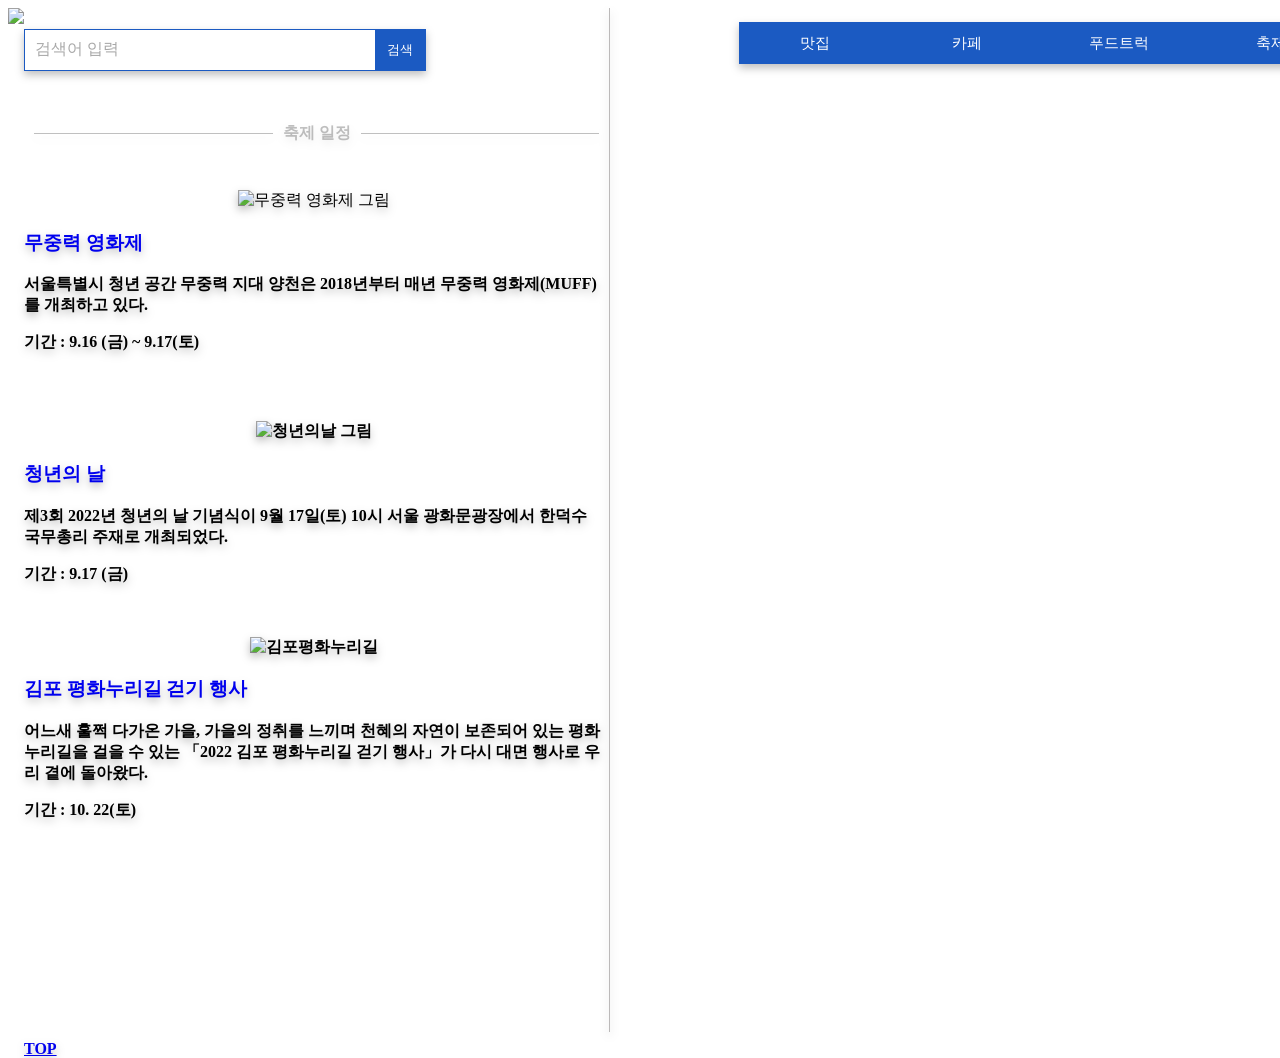
==== index.html @ 1df38069 "Add files via upload" ====
<!DOCTYPE html>
<html lang="en">
<head>
  <meta charset="UTF-8">
  <meta http-equiv="X-UA-Compatible" content="IE=edge">
  <meta name="viewport" content="width=device-width, initial-scale=1.0">
  <title>Document</title>
  <link rel="stylesheet" href="style.css">
</head>
<body>
  <img src="logo.jpg" width="90">
  <div style="display:inline-block">
    <h1>
      <input type="text" placeholder="검색어 입력">
      <button>검색</button>
    </h1>
    <h2 class="line">축제 일정</h2>
    <dt class="no-scroll" style="overflow:scroll; width:580px; height:850px;">
      <center><img src="무중력영화제.png" width="400" alt="무중력 영화제 그림"></center>
      <p></p>
      <a href='https://www.mcst.go.kr/kor/s_culture/festival/festivalView.jsp?pSeq=10847&pRo=6' style="text-decoration:none"target='_blank'>
      <h3>무중력 영화제</h3>
      </a>
      <p><strong>서울특별시 청년 공간 무중력 지대 양천은 2018년부터 매년 무중력 영화제(MUFF)를 개최하고 있다.<strong></p>
      <p>기간 : 9.16 (금) ~ 9.17(토)</p><br><br> 
      <p></p>
      <center><img src="청년의날.png" width="400" alt="청년의날 그림"></center>
      <p></p>
      <a href='http://www.2030fair.com/' style="text-decoration:none"target='_blank'>
      <h3>청년의 날</h3>
      </a>
      <p><strong>제3회 2022년 청년의 날 기념식이 9월 17일(토) 10시 서울 광화문광장에서 한덕수 국무총리 주재로 개최되었다.</strong></p>
      <p>기간 : 9.17 (금)</p><br><br>
      <center><img src="김포평화누리길.jpg" width="400" alt="김포평화누리길"></center>
      <p></p>
      <a href='https://www.mcst.go.kr/kor/s_culture/festival/festivalView.jsp?pSeq=11156&pRo=1&pCurrentPage=1&pOrder=01up&pPeriod=&fromDt=&toDt=&pSido=&pSearchType=01&pSearchWord=' style="text-decoration:none"target='_blank'>
      <h3>김포 평화누리길 걷기 행사</h3>
      </a>
      <p><strong>어느새 훌쩍 다가온 가을, 가을의 정취를 느끼며 천혜의 자연이 보존되어 있는 평화누리길을 걸을 수 있는 「2022 김포 평화누리길 걷기 행사」가 다시 대면 행사로 우리 곁에 돌아왔다.<strong></p>
      <p>기간 : 10. 22(토)</p><br>
    </dt>
    <a href="#" onclick="javascript:window.scrollTo(0,0)">TOP</a>
  </div>
  <fieldset>
    <nav id="topMenu">
      <ul>
        <li><a class="menuLink" href="#맛집">맛집</a></li>
        <li><a class="menuLink" href="#카페">카페</a></li>
        <li><a class="menuLink" href="#푸드트럭">푸드트럭</a></li>
        <li><a class="menuLink" href="#축제">축제</a></li>
        <li><a class="menuLink" href="#그외">...</a></li>
      </ul>
    </nav>
    <dl id="map" style="width:500px;height:400px;"></dl>
    <script type="text/javascript" src="//dapi.kakao.com/v2/maps/sdk.js?appkey=9932d61390c585cb1e9e272778181329"></script>
    <script>
      var container = document.getElementById('map');
      var options = {
        center: new kakao.maps.LatLng(33.450701, 126.570667),
        level: 3
      };
  
      var map = new kakao.maps.Map(container, options);
    </script>
  </fieldset>
</body>
</html>
---- style.css ----
div{
  box-sizing: border-box;
  position:absolute;
  width : 586px;
  height : 1024px;
  left:calc(50%-586px/2-427px);
  top:calc(50%-1024px/2);
  border-right: 1px solid #BBB9B9;
  filter: drop-shadow(0px 4px 4px rgba(0, 0, 0, 0.25));
}
input:-ms-input-placeolder{color:#a8a8a8;}
input::-webkit-input-placeholder{color:#a8a8a8;}
input::-moz-placeholder{color:#a8a8a8;}
h1{
  height:40px;
  width:400px;
  border:1px solid #1b5ac2;
  background:#ffffff;
}
input{
  font-size:16px;
  width:325px;
  padding:10px;
  border:0px;
  outline:none;
  float:left;
}
button{
  width:50px;
  height:100%;
  border:0px;
  background:#1b5ac2;
  outline:none;
  float:right;
  color:#ffffff;
}
.line{
  display: flex;
  flex-basis: 100%;
  align-items: center;
  color:rgba(0, 0, 0, 0.25);
  font-size:16px;
  margin:16px 0px;
}
.line::before,
.line::after{
  content:"";
  flex-grow:1;
  margin:40px 10px;
  background:rgba(0, 0, 0, 0.25);
  height:1px;
  font-size:0px;
  line-height:0px;
}
fieldset{
  box-sizing: border-box;
  position:absolute;
  width:711px;
  height:1024px;
  left:685px;
  top:0px;
  border:none;
  filter:drop-shadow(0px 4px 4px rgba(0,0,0,0.25));
}
#topMenu{
  height: 40px;
  width:850px;
}
#topMenu ul li{
  list-style: none;
  color:#1b5ac2;
  background-color: #1b5ac2;
  border:1px solid #1b5ac2;
  float:left;
  line-height:40px;
  vertical-align: middle;
  text-align:center;
}
#topMenu .menuLink{
  text-decoration: none;
  color:white;
  display: block;
  width:150px;
  font-size:15px;
  font-weight:lighter;
}
#topMenu .menuLink:hover{
  color:#1b5acd;
  background-color: #ffffff;
}
.no-scroll {
  -ms-overflow-style: none; /* IE, Edge */
  scrollbar-width: none; /* Firefox */
}
.no-scroll::-webkit-scrollbar {
  display: none; /* Chrome, Safari, Opera */
}
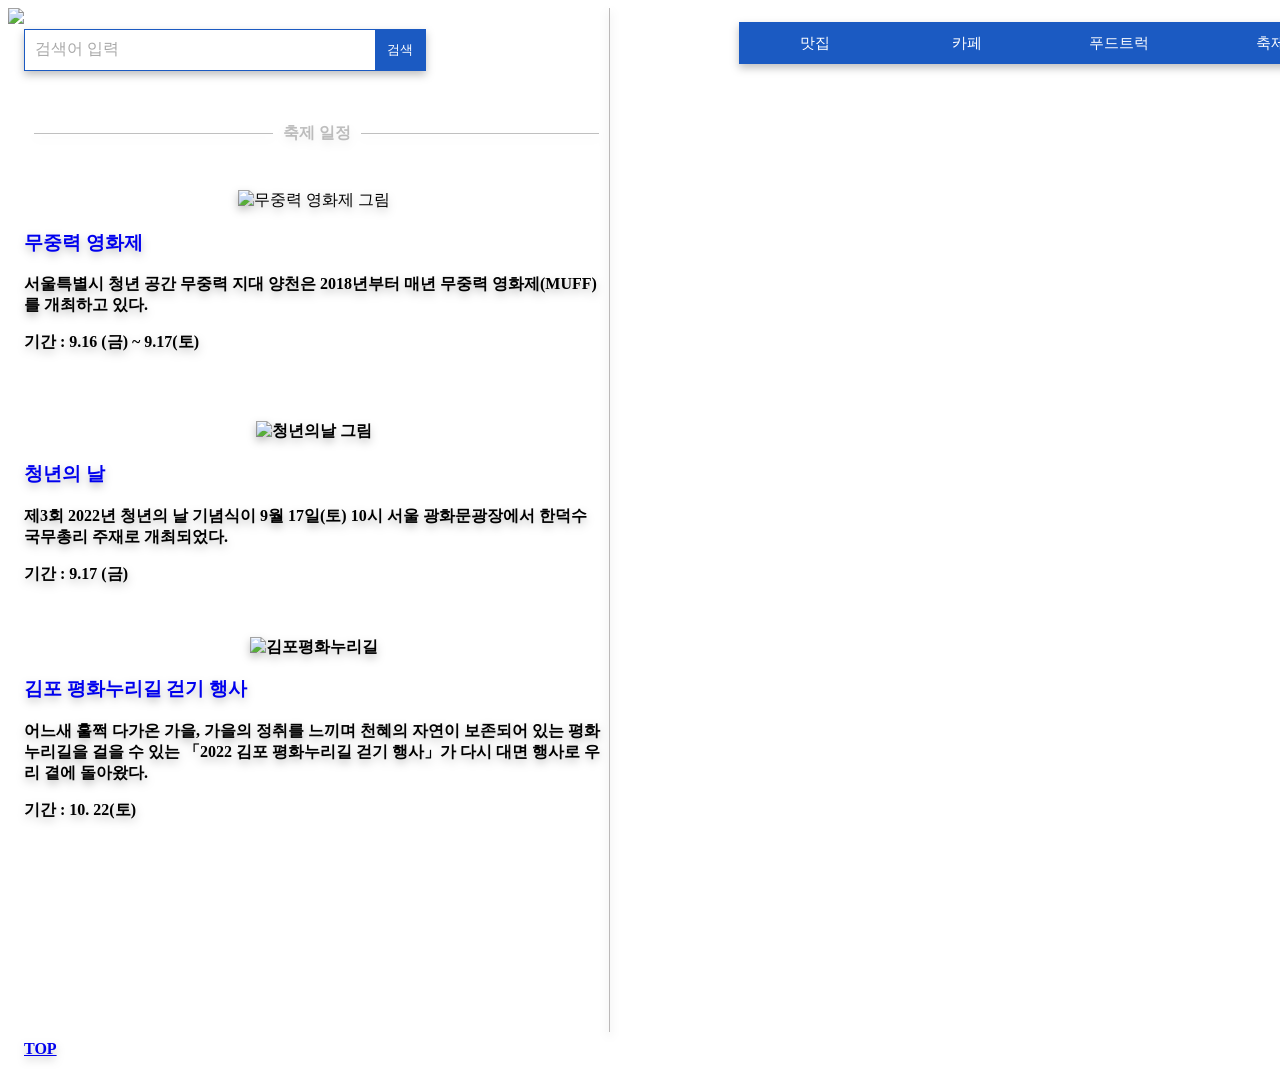
==== commit e6d70dd1: "Add files via upload" ====
--- a/index.html
+++ b/index.html
@@ -22,7 +22,7 @@
       <h3>무중력 영화제</h3>
       </a>
       <p><strong>서울특별시 청년 공간 무중력 지대 양천은 2018년부터 매년 무중력 영화제(MUFF)를 개최하고 있다.<strong></p>
-      <p>기간 : 9.16 (금) ~ 9.17(토)</p><br><br> 
+      <p>기간 : 9.16 (금) ~ 9.17(토)</p><br><br>
       <p></p>
       <center><img src="청년의날.png" width="400" alt="청년의날 그림"></center>
       <p></p>
@@ -51,7 +51,7 @@
         <li><a class="menuLink" href="#그외">...</a></li>
       </ul>
     </nav>
-    <dl id="map" style="width:500px;height:400px;"></dl>
+    <dl id="map" style="width:1000px;height:1000px;"></dl>
     <script type="text/javascript" src="//dapi.kakao.com/v2/maps/sdk.js?appkey=9932d61390c585cb1e9e272778181329"></script>
     <script>
       var container = document.getElementById('map');
@@ -59,9 +59,9 @@
         center: new kakao.maps.LatLng(33.450701, 126.570667),
         level: 3
       };
-  
+
       var map = new kakao.maps.Map(container, options);
     </script>
   </fieldset>
 </body>
-</html>+</html>
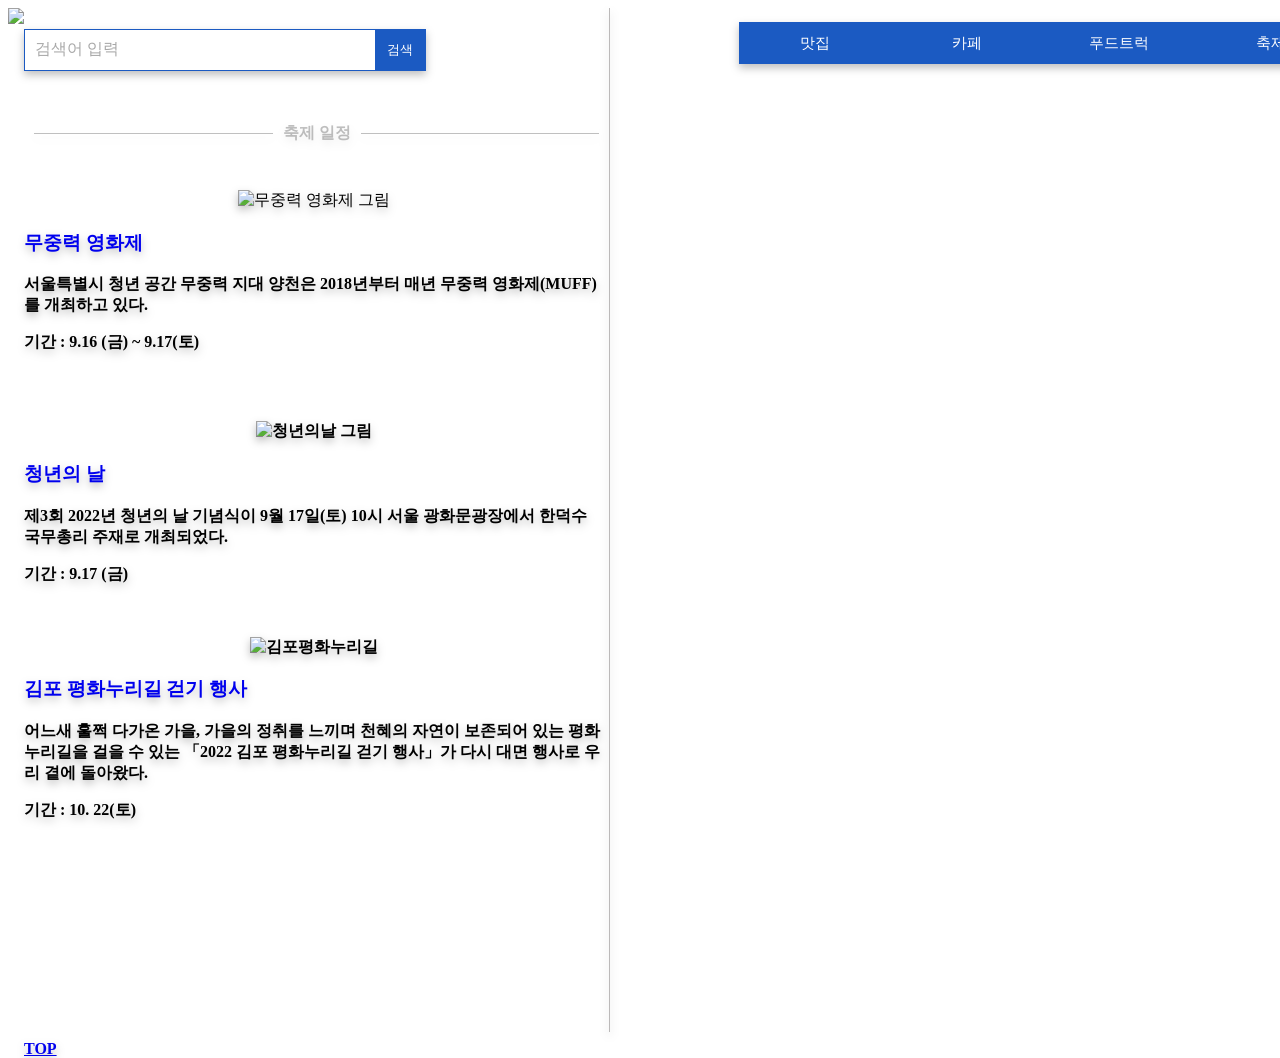
==== commit 2973e7be: "Add files via upload" ====
--- a/index.html
+++ b/index.html
@@ -51,7 +51,7 @@
         <li><a class="menuLink" href="#그외">...</a></li>
       </ul>
     </nav>
-    <dl id="map" style="width:1000px;height:1000px;"></dl>
+    <dl id="map" style="width:800px;height:800px;"></dl>
     <script type="text/javascript" src="//dapi.kakao.com/v2/maps/sdk.js?appkey=9932d61390c585cb1e9e272778181329"></script>
     <script>
       var container = document.getElementById('map');
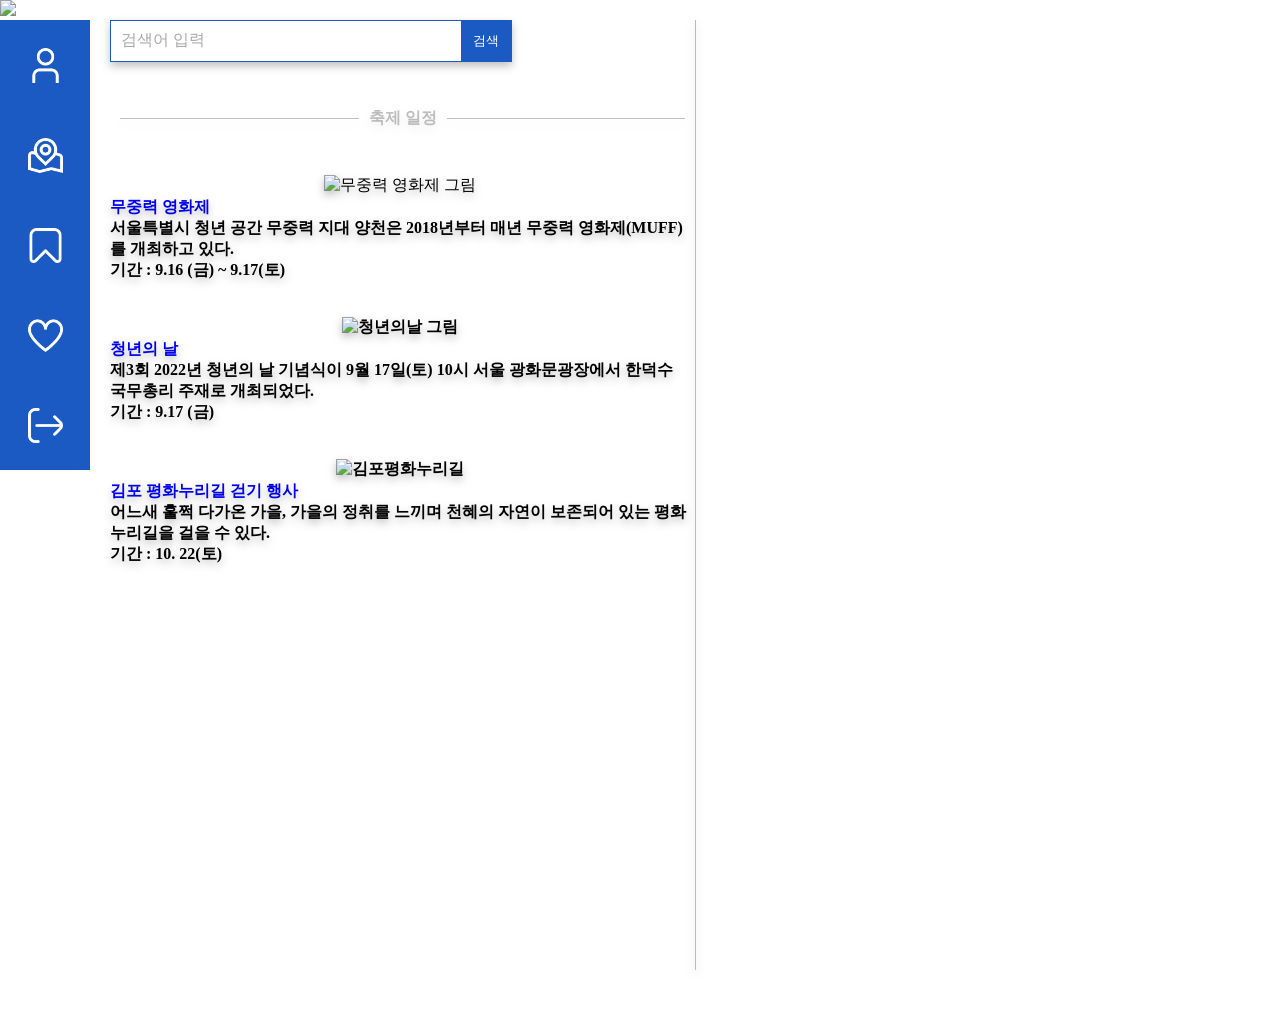
==== commit 7b624b39: "Add files via upload" ====
--- a/index.html
+++ b/index.html
@@ -4,16 +4,72 @@
   <meta charset="UTF-8">
   <meta http-equiv="X-UA-Compatible" content="IE=edge">
   <meta name="viewport" content="width=device-width, initial-scale=1.0">
-  <title>Document</title>
+  <title>Zlgiza</title>
   <link rel="stylesheet" href="style.css">
+  <ul class="menu" style="display:inline-block">
+    <img src="logo.jpg" width="90">
+    <li>
+      <a href="#"><center><img src="user.png" width="35" style="vertical-align: middle;"></center></a>
+      <ul class="submenu">
+        <li><a href="#">submenu01</a></li>
+        <li><a href="#">submenu02</a></li>
+        <li><a href="#">submenu03</a></li>
+        <li><a href="#">submenu04</a></li>
+        <li><a href="#">submenu05</a></li>
+      </ul>
+    </li>
+    <li>
+      <a><center><img src="map-marker.png" width="35" style="vertical-align: middle;"></center></a>
+      <ul class="submenu">
+        <li><a href="list.html">축제일정</a></li>
+        <li><a href="#">submenu02</a></li>
+        <li><a href="#">submenu03</a></li>
+        <li><a href="#">submenu04</a></li>
+        <li><a href="#">submenu05</a></li>
+      </ul>
+    </li>
+    <li>
+      <a href="#"><center><img src="bookmark.png" width="35" style="vertical-align: middle;"></center></a>
+      <ul class="submenu">
+        <li><a href="#">submenu01</a></li>
+        <li><a href="#">submenu02</a></li>
+        <li><a href="#">submenu03</a></li>
+        <li><a href="#">submenu04</a></li>
+        <li><a href="#">submenu05</a></li>
+      </ul>
+    </li>
+    <li>
+      <a href="#"><center><img src="heart.png" width="35" style="vertical-align: middle;"></center></a>
+      <ul class="submenu">
+        <li><a href="#">submenu01</a></li>
+        <li><a href="#">submenu02</a></li>
+        <li><a href="#">submenu03</a></li>
+        <li><a href="#">submenu04</a></li>
+        <li><a href="#">submenu05</a></li>
+      </ul>
+    </li>
+    <li>
+      <a href="#"><center><img src="exit.png" width="35" style="vertical-align: middle;"></center></a>
+      <ul class="submenu">
+        <li><a href="#">submenu01</a></li>
+        <li><a href="#">submenu02</a></li>
+        <li><a href="#">submenu03</a></li>
+        <li><a href="#">submenu04</a></li>
+        <li><a href="#">submenu05</a></li>
+      </ul>
+    </li>
+  </ul>
 </head>
 <body>
-  <img src="logo.jpg" width="90">
-  <div style="display:inline-block">
-    <h1>
-      <input type="text" placeholder="검색어 입력">
-      <button>검색</button>
-    </h1>
+  <dl style="display:inline-block">
+    <section>
+      <from action="http://www.google.com/search" method="GET">
+        <h1 class="search">
+          <input type="text" placeholder="검색어 입력">
+          <button>검색</button>
+        </h1>
+      </from>
+    </section>
     <h2 class="line">축제 일정</h2>
     <dt class="no-scroll" style="overflow:scroll; width:580px; height:850px;">
       <center><img src="무중력영화제.png" width="400" alt="무중력 영화제 그림"></center>
@@ -22,7 +78,7 @@
       <h3>무중력 영화제</h3>
       </a>
       <p><strong>서울특별시 청년 공간 무중력 지대 양천은 2018년부터 매년 무중력 영화제(MUFF)를 개최하고 있다.<strong></p>
-      <p>기간 : 9.16 (금) ~ 9.17(토)</p><br><br>
+      <p>기간 : 9.16 (금) ~ 9.17(토)</p><br><br> 
       <p></p>
       <center><img src="청년의날.png" width="400" alt="청년의날 그림"></center>
       <p></p>
@@ -36,32 +92,242 @@
       <a href='https://www.mcst.go.kr/kor/s_culture/festival/festivalView.jsp?pSeq=11156&pRo=1&pCurrentPage=1&pOrder=01up&pPeriod=&fromDt=&toDt=&pSido=&pSearchType=01&pSearchWord=' style="text-decoration:none"target='_blank'>
       <h3>김포 평화누리길 걷기 행사</h3>
       </a>
-      <p><strong>어느새 훌쩍 다가온 가을, 가을의 정취를 느끼며 천혜의 자연이 보존되어 있는 평화누리길을 걸을 수 있는 「2022 김포 평화누리길 걷기 행사」가 다시 대면 행사로 우리 곁에 돌아왔다.<strong></p>
+      <p><strong>어느새 훌쩍 다가온 가을, 가을의 정취를 느끼며 천혜의 자연이 보존되어 있는 평화누리길을 걸을 수 있다.<strong></p>
       <p>기간 : 10. 22(토)</p><br>
     </dt>
-    <a href="#" onclick="javascript:window.scrollTo(0,0)">TOP</a>
+  </dl>
+  <fieldset>
+    <div class="map_wrap">
+      <div id="map" style="width:100%;height:100%;position:relative;overflow:hidden;"></div> 
+      <!-- 지도타입 컨트롤 div 입니다 -->
+      <div class="custom_typecontrol radius_border">
+          <span id="btnRoadmap" class="selected_btn" onclick="setMapType('roadmap')">지도</span>
+          <span id="btnSkyview" class="btn" onclick="setMapType('skyview')">스카이뷰</span>
+      </div>
+      <!-- 지도 확대, 축소 컨트롤 div 입니다 -->
+      <div class="custom_zoomcontrol radius_border"> 
+          <span onclick="zoomIn()"><img src="https://t1.daumcdn.net/localimg/localimages/07/mapapidoc/ico_plus.png" alt="확대"></span>  
+          <span onclick="zoomOut()"><img src="https://t1.daumcdn.net/localimg/localimages/07/mapapidoc/ico_minus.png" alt="축소"></span>
+      </div>
   </div>
-  <fieldset>
-    <nav id="topMenu">
-      <ul>
-        <li><a class="menuLink" href="#맛집">맛집</a></li>
-        <li><a class="menuLink" href="#카페">카페</a></li>
-        <li><a class="menuLink" href="#푸드트럭">푸드트럭</a></li>
-        <li><a class="menuLink" href="#축제">축제</a></li>
-        <li><a class="menuLink" href="#그외">...</a></li>
-      </ul>
-    </nav>
-    <dl id="map" style="width:800px;height:800px;"></dl>
-    <script type="text/javascript" src="//dapi.kakao.com/v2/maps/sdk.js?appkey=9932d61390c585cb1e9e272778181329"></script>
-    <script>
-      var container = document.getElementById('map');
-      var options = {
-        center: new kakao.maps.LatLng(33.450701, 126.570667),
-        level: 3
-      };
-
-      var map = new kakao.maps.Map(container, options);
-    </script>
+  <script type="text/javascript" src="//dapi.kakao.com/v2/maps/sdk.js?appkey=840029f076ed419d150b9eae97a4d6d2"></script>
+  <script>
+  var mapContainer = document.getElementById('map'), // 지도를 표시할 div 
+      mapOption = { 
+          center: new kakao.maps.LatLng(37.713328, 126.889966), // 지도의 중심좌표
+          level: 3 // 지도의 확대 레벨
+      };  
+  
+  var map = new kakao.maps.Map(mapContainer, mapOption); // 지도를 생성합니다
+  // 지도타입 컨트롤의 지도 또는 스카이뷰 버튼을 클릭하면 호출되어 지도타입을 바꾸는 함수입니다
+  function setMapType(maptype) { 
+      var roadmapControl = document.getElementById('btnRoadmap');
+      var skyviewControl = document.getElementById('btnSkyview'); 
+      if (maptype === 'roadmap') {
+          map.setMapTypeId(kakao.maps.MapTypeId.ROADMAP);    
+          roadmapControl.className = 'selected_btn';
+          skyviewControl.className = 'btn';
+      } else {
+          map.setMapTypeId(kakao.maps.MapTypeId.HYBRID);    
+          skyviewControl.className = 'selected_btn';
+          roadmapControl.className = 'btn';
+      }
+  }
+  
+  // 지도 확대, 축소 컨트롤에서 확대 버튼을 누르면 호출되어 지도를 확대하는 함수입니다
+  function zoomIn() {
+      map.setLevel(map.getLevel() - 1);
+  }
+  
+  // 지도 확대, 축소 컨트롤에서 축소 버튼을 누르면 호출되어 지도를 확대하는 함수입니다
+  function zoomOut() {
+      map.setLevel(map.getLevel() + 1);
+  }
+  </script>
+  <p>
+    <button onclick="hideMarkers()">마커 감추기</button>
+    <button onclick="showMarkers()">마커 보이기</button>
+  </p> 
+  <script>
+// 지도를 클릭했을때 클릭한 위치에 마커를 추가하도록 지도에 클릭이벤트를 등록합니다
+kakao.maps.event.addListener(map, 'click', function(mouseEvent) {        
+    // 클릭한 위치에 마커를 표시합니다 
+    addMarker(mouseEvent.latLng);             
+});
+
+// 지도에 표시된 마커 객체를 가지고 있을 배열입니다
+var markers = [];
+
+// 마커 하나를 지도위에 표시합니다 
+addMarker(new kakao.maps.LatLng(33.450701, 126.570667));
+
+// 마커를 생성하고 지도위에 표시하는 함수입니다
+function addMarker(position) {
+    
+    // 마커를 생성합니다
+    var marker = new kakao.maps.Marker({
+        position: position
+    });
+
+    // 마커가 지도 위에 표시되도록 설정합니다
+    marker.setMap(map);
+    
+    // 생성된 마커를 배열에 추가합니다
+    markers.push(marker);
+}
+
+// 배열에 추가된 마커들을 지도에 표시하거나 삭제하는 함수입니다
+function setMarkers(map) {
+    for (var i = 0; i < markers.length; i++) {
+        markers[i].setMap(map);
+    }            
+}
+
+// "마커 보이기" 버튼을 클릭하면 호출되어 배열에 추가된 마커를 지도에 표시하는 함수입니다
+function showMarkers() {
+    setMarkers(map)    
+}
+
+// "마커 감추기" 버튼을 클릭하면 호출되어 배열에 추가된 마커를 지도에서 삭제하는 함수입니다
+function hideMarkers() {
+    setMarkers(null);    
+}
+  </script>
+  <script>
+// HTML5의 geolocation으로 사용할 수 있는지 확인합니다 
+if (navigator.geolocation) {
+    
+    // GeoLocation을 이용해서 접속 위치를 얻어옵니다
+    navigator.geolocation.getCurrentPosition(function(position) {
+        
+        var lat = position.coords.latitude, // 위도
+            lon = position.coords.longitude; // 경도
+        
+        var locPosition = new kakao.maps.LatLng(lat, lon), // 마커가 표시될 위치를 geolocation으로 얻어온 좌표로 생성합니다
+            message = '<div style="padding:5px;">현위치</div>'; // 인포윈도우에 표시될 내용입니다
+        
+        // 마커와 인포윈도우를 표시합니다
+        displayMarker(locPosition, message);
+            
+      });
+    
+} else { // HTML5의 GeoLocation을 사용할 수 없을때 마커 표시 위치와 인포윈도우 내용을 설정합니다
+    
+    var locPosition = new kakao.maps.LatLng(33.450701, 126.570667),    
+        message = 'geolocation을 사용할수 없습니다'
+        
+    displayMarker(locPosition, message);
+}
+
+// 지도에 마커와 인포윈도우를 표시하는 함수입니다
+function displayMarker(locPosition, message) {
+
+    // 마커를 생성합니다
+    var marker = new kakao.maps.Marker({  
+        map: map, 
+        position: locPosition
+    }); 
+    
+    var iwContent = message, // 인포윈도우에 표시할 내용
+        iwRemoveable = true;
+
+    // 인포윈도우를 생성합니다
+    var infowindow = new kakao.maps.InfoWindow({
+        content : iwContent,
+        removable : iwRemoveable
+    });
+    
+    // 인포윈도우를 마커위에 표시합니다 
+    infowindow.open(map, marker);
+    
+    // 지도 중심좌표를 접속위치로 변경합니다
+    map.setCenter(locPosition);      
+}    
+  </script>
+  <script>
+    var startSrc = 'https://t1.daumcdn.net/localimg/localimages/07/mapapidoc/red_b.png', // 출발 마커이미지의 주소입니다    
+    startSize = new kakao.maps.Size(50, 45), // 출발 마커이미지의 크기입니다 
+    startOption = { 
+        offset: new kakao.maps.Point(15, 43) // 출발 마커이미지에서 마커의 좌표에 일치시킬 좌표를 설정합니다 (기본값은 이미지의 가운데 아래입니다)
+    };
+
+// 출발 마커 이미지를 생성합니다
+var startImage = new kakao.maps.MarkerImage(startSrc, startSize, startOption);
+
+var startDragSrc = 'https://t1.daumcdn.net/localimg/localimages/07/mapapidoc/red_drag.png', // 출발 마커의 드래그 이미지 주소입니다    
+    startDragSize = new kakao.maps.Size(50, 64), // 출발 마커의 드래그 이미지 크기입니다 
+    startDragOption = { 
+        offset: new kakao.maps.Point(15, 54) // 출발 마커의 드래그 이미지에서 마커의 좌표에 일치시킬 좌표를 설정합니다 (기본값은 이미지의 가운데 아래입니다)
+    };
+
+// 출발 마커의 드래그 이미지를 생성합니다
+var startDragImage = new kakao.maps.MarkerImage(startDragSrc, startDragSize, startDragOption);
+
+// 출발 마커가 표시될 위치입니다 
+var startPosition = new kakao.maps.LatLng(33.450701, 126.570667); 
+
+// 출발 마커를 생성합니다
+var startMarker = new kakao.maps.Marker({
+    map: map, // 출발 마커가 지도 위에 표시되도록 설정합니다
+    position: startPosition,
+    draggable: true, // 출발 마커가 드래그 가능하도록 설정합니다
+    image: startImage // 출발 마커이미지를 설정합니다
+});
+
+// 출발 마커에 dragstart 이벤트를 등록합니다
+kakao.maps.event.addListener(startMarker, 'dragstart', function() {
+    // 출발 마커의 드래그가 시작될 때 마커 이미지를 변경합니다
+    startMarker.setImage(startDragImage);
+});
+
+// 출발 마커에 dragend 이벤트를 등록합니다
+kakao.maps.event.addListener(startMarker, 'dragend', function() {
+     // 출발 마커의 드래그가 종료될 때 마커 이미지를 원래 이미지로 변경합니다
+    startMarker.setImage(startImage);
+});
+
+var arriveSrc = 'https://t1.daumcdn.net/localimg/localimages/07/mapapidoc/blue_b.png', // 도착 마커이미지 주소입니다    
+arriveSize = new kakao.maps.Size(50, 45), // 도착 마커이미지의 크기입니다 
+arriveOption = { 
+    offset: new kakao.maps.Point(15, 43) // 도착 마커이미지에서 마커의 좌표에 일치시킬 좌표를 설정합니다 (기본값은 이미지의 가운데 아래입니다)
+};
+
+// 도착 마커 이미지를 생성합니다
+var arriveImage = new kakao.maps.MarkerImage(arriveSrc, arriveSize, arriveOption);
+
+var arriveDragSrc = 'https://t1.daumcdn.net/localimg/localimages/07/mapapidoc/blue_drag.png', // 도착 마커의 드래그 이미지 주소입니다    
+    arriveDragSize = new kakao.maps.Size(50, 64), // 도착 마커의 드래그 이미지 크기입니다 
+    arriveDragOption = { 
+        offset: new kakao.maps.Point(15, 54) // 도착 마커의 드래그 이미지에서 마커의 좌표에 일치시킬 좌표를 설정합니다 (기본값은 이미지의 가운데 아래입니다)
+    };
+ 
+// 도착 마커의 드래그 이미지를 생성합니다
+var arriveDragImage = new kakao.maps.MarkerImage(arriveDragSrc, arriveDragSize, arriveDragOption);
+
+// 도착 마커가 표시될 위치입니다 
+var arrivePosition = new kakao.maps.LatLng(33.450701, 126.572667);    
+ 
+// 도착 마커를 생성합니다 
+var arriveMarker = new kakao.maps.Marker({  
+    map: map, // 도착 마커가 지도 위에 표시되도록 설정합니다
+    position: arrivePosition,
+    draggable: true, // 도착 마커가 드래그 가능하도록 설정합니다
+    image: arriveImage // 도착 마커이미지를 설정합니다
+});
+
+// 도착 마커에 dragstart 이벤트를 등록합니다
+kakao.maps.event.addListener(arriveMarker, 'dragstart', function() {
+    // 도착 마커의 드래그가 시작될 때 마커 이미지를 변경합니다
+    arriveMarker.setImage(arriveDragImage);
+});
+
+// 도착 마커에 dragend 이벤트를 등록합니다
+kakao.maps.event.addListener(arriveMarker, 'dragend', function() {
+     // 도착 마커의 드래그가 종료될 때 마커 이미지를 원래 이미지로 변경합니다
+    arriveMarker.setImage(arriveImage);  
+});
+  </script>
+  
   </fieldset>
 </body>
-</html>
+</html>
--- a/style.css
+++ b/style.css
@@ -1,97 +1,150 @@
-div{
-  box-sizing: border-box;
-  position:absolute;
-  width : 586px;
-  height : 1024px;
-  left:calc(50%-586px/2-427px);
-  top:calc(50%-1024px/2);
-  border-right: 1px solid #BBB9B9;
-  filter: drop-shadow(0px 4px 4px rgba(0, 0, 0, 0.25));
-}
-input:-ms-input-placeolder{color:#a8a8a8;}
-input::-webkit-input-placeholder{color:#a8a8a8;}
-input::-moz-placeholder{color:#a8a8a8;}
-h1{
-  height:40px;
-  width:400px;
-  border:1px solid #1b5ac2;
-  background:#ffffff;
-}
-input{
-  font-size:16px;
-  width:325px;
-  padding:10px;
-  border:0px;
-  outline:none;
-  float:left;
-}
-button{
-  width:50px;
-  height:100%;
-  border:0px;
-  background:#1b5ac2;
-  outline:none;
-  float:right;
-  color:#ffffff;
-}
-.line{
-  display: flex;
-  flex-basis: 100%;
-  align-items: center;
-  color:rgba(0, 0, 0, 0.25);
-  font-size:16px;
-  margin:16px 0px;
-}
-.line::before,
-.line::after{
-  content:"";
-  flex-grow:1;
-  margin:40px 10px;
-  background:rgba(0, 0, 0, 0.25);
-  height:1px;
-  font-size:0px;
-  line-height:0px;
-}
-fieldset{
-  box-sizing: border-box;
-  position:absolute;
-  width:711px;
-  height:1024px;
-  left:685px;
-  top:0px;
-  border:none;
-  filter:drop-shadow(0px 4px 4px rgba(0,0,0,0.25));
-}
-#topMenu{
-  height: 40px;
-  width:850px;
-}
-#topMenu ul li{
-  list-style: none;
-  color:#1b5ac2;
-  background-color: #1b5ac2;
-  border:1px solid #1b5ac2;
-  float:left;
-  line-height:40px;
-  vertical-align: middle;
-  text-align:center;
-}
-#topMenu .menuLink{
-  text-decoration: none;
-  color:white;
-  display: block;
-  width:150px;
-  font-size:15px;
-  font-weight:lighter;
-}
-#topMenu .menuLink:hover{
-  color:#1b5acd;
-  background-color: #ffffff;
-}
-.no-scroll {
-  -ms-overflow-style: none; /* IE, Edge */
-  scrollbar-width: none; /* Firefox */
-}
-.no-scroll::-webkit-scrollbar {
-  display: none; /* Chrome, Safari, Opera */
-}
+*{padding:0;margin:0}
+  li{list-style:none}
+  a{text-decoration:none;font-size:14px}
+  .menu {
+    width: 90px;
+    overflow: hidden;
+    margin: 0px;}
+  .menu > li {
+    width: 100%;
+    text-align: center;
+    line-height: 90px;
+    background-color: #1b5ac2;}
+  .menu a {
+    color: #fff;}
+  .submenu > li {
+    line-height: 50px;
+    background-color: #94a9ff;}
+  .submenu {
+    height: 0; /*ul의 높이를 안보이게 처리*/
+    overflow: hidden;}
+  .menu > li:hover {
+    background-color: #94a9ff;
+    transition-duration: 0.5s;}
+  .menu > li:hover .submenu {
+    height: 250px; /*서브메뉴 li한개의 높이 50*5*/
+    transition-duration: 1s;}
+  dl{
+    float:left;
+    margin-top: 20px;
+    margin-left:20px;
+    box-sizing: border-box;
+    position:absolute;
+    width : 586px;
+    height : 950px;
+    left:calc(50%-586px/2-427px);
+    top:calc(50%-1024px/2);
+    border-right: 1px solid #BBB9B9;
+    filter: drop-shadow(0px 4px 4px rgba(0, 0, 0, 0.25));
+  }
+  input:-ms-input-placeolder{color:#a8a8a8;}
+  input::-webkit-input-placeholder{color:#a8a8a8;}
+  input::-moz-placeholder{color:#a8a8a8;}
+  h1{
+    height:40px;
+    width:400px;
+    border:1px solid #1b5ac2;
+    background:#ffffff;
+  }
+  input{
+    font-size:16px;
+    width:325px;
+    padding:10px;
+    border:0px;
+    outline:none;
+    float:left;
+  }
+  button{
+    width:50px;
+    height:100%;
+    border:0px;
+    background:#1b5ac2;
+    outline:none;
+    float:right;
+    color:#ffffff;
+  }
+  .line{
+    display: flex;
+    flex-basis: 100%;
+    align-items: center;
+    color:rgba(0, 0, 0, 0.25);
+    font-size:16px;
+    margin:16px 0px;
+  }
+  .line::before,
+  .line::after{
+    content:"";
+    flex-grow:1;
+    margin:40px 10px;
+    background:rgba(0, 0, 0, 0.25);
+    height:1px;
+    font-size:0px;
+    line-height:0px;
+  }
+  fieldset{
+    box-sizing: border-box;
+    position:absolute;
+    width:1190px;
+    height:900px;
+    left:705px;
+    top:20px;
+    border:none;
+    filter:drop-shadow(0px 4px 4px rgba(0,0,0,0.25));
+  }
+  .no-scroll {
+    -ms-overflow-style: none; /* IE, Edge */
+    scrollbar-width: none; /* Firefox */
+  }
+  .no-scroll::-webkit-scrollbar {
+    display: none; /* Chrome, Safari, Opera */
+  }
+  html, body{width:100%;height:100%;margin:0;padding:0;} 
+  .map_wrap {position:relative;overflow:hidden;width:100%;height:100%;}
+  .radius_border{border:1px solid #919191;border-radius:5px;}     
+  .custom_typecontrol {position:absolute;top:10px;right:10px;overflow:hidden;width:130px;height:30px;margin:0;padding:0;z-index:1;font-size:12px;font-family:'Malgun Gothic', '맑은 고딕', sans-serif;}
+  .custom_typecontrol span {display:block;width:65px;height:30px;float:left;text-align:center;line-height:30px;cursor:pointer;}
+  .custom_typecontrol .btn {background:#fff;background:linear-gradient(#fff,  #e6e6e6);}       
+  .custom_typecontrol .btn:hover {background:#f5f5f5;background:linear-gradient(#f5f5f5,#e3e3e3);}
+  .custom_typecontrol .btn:active {background:#e6e6e6;background:linear-gradient(#e6e6e6, #fff);}    
+  .custom_typecontrol .selected_btn {color:#fff;background:#425470;background:linear-gradient(#425470, #5b6d8a);}
+  .custom_typecontrol .selected_btn:hover {color:#fff;}   
+  .custom_zoomcontrol {position:absolute;top:50px;right:10px;width:36px;height:80px;overflow:hidden;z-index:1;background-color:#f5f5f5;} 
+  .custom_zoomcontrol span {display:block;width:36px;height:40px;text-align:center;cursor:pointer;}     
+  .custom_zoomcontrol span img {width:15px;height:15px;padding:12px 0;border:none;}             
+  .custom_zoomcontrol span:first-child{border-bottom:1px solid #bfbfbf;}  
+  .map_wrap, .map_wrap * {margin:0;padding:0;font-family:'Malgun Gothic',dotum,'돋움',sans-serif;font-size:12px;}
+  .map_wrap a, .map_wrap a:hover, .map_wrap a:active{color:#000;text-decoration: none;}
+  .map_wrap {position:relative;width:100%;height:500px;}
+  #menu_wrap {position:absolute;top:0;left:0;bottom:0;width:250px;margin:10px 0 30px 10px;padding:5px;overflow-y:auto;background:rgba(255, 255, 255, 0.7);z-index: 1;font-size:12px;border-radius: 10px;}
+  .bg_white {background:#fff;}
+  #menu_wrap hr {display: block; height: 1px;border: 0; border-top: 2px solid #5F5F5F;margin:3px 0;}
+  #menu_wrap .option{text-align: center;}
+  #menu_wrap .option p {margin:10px 0;}  
+  #menu_wrap .option button {margin-left:5px;}
+  #placesList li {list-style: none;}
+  #placesList .item {position:relative;border-bottom:1px solid #888;overflow: hidden;cursor: pointer;min-height: 65px;}
+  #placesList .item span {display: block;margin-top:4px;}
+  #placesList .item h5, #placesList .item .info {text-overflow: ellipsis;overflow: hidden;white-space: nowrap;}
+  #placesList .item .info{padding:10px 0 10px 55px;}
+  #placesList .info .gray {color:#8a8a8a;}
+  #placesList .info .jibun {padding-left:26px;background:url(https://t1.daumcdn.net/localimg/localimages/07/mapapidoc/places_jibun.png) no-repeat;}
+  #placesList .info .tel {color:#009900;}
+  #placesList .item .markerbg {float:left;position:absolute;width:36px; height:37px;margin:10px 0 0 10px;background:url(https://t1.daumcdn.net/localimg/localimages/07/mapapidoc/marker_number_blue.png) no-repeat;}
+  #placesList .item .marker_1 {background-position: 0 -10px;}
+  #placesList .item .marker_2 {background-position: 0 -56px;}
+  #placesList .item .marker_3 {background-position: 0 -102px}
+  #placesList .item .marker_4 {background-position: 0 -148px;}
+  #placesList .item .marker_5 {background-position: 0 -194px;}
+  #placesList .item .marker_6 {background-position: 0 -240px;}
+  #placesList .item .marker_7 {background-position: 0 -286px;}
+  #placesList .item .marker_8 {background-position: 0 -332px;}
+  #placesList .item .marker_9 {background-position: 0 -378px;}
+  #placesList .item .marker_10 {background-position: 0 -423px;}
+  #placesList .item .marker_11 {background-position: 0 -470px;}
+  #placesList .item .marker_12 {background-position: 0 -516px;}
+  #placesList .item .marker_13 {background-position: 0 -562px;}
+  #placesList .item .marker_14 {background-position: 0 -608px;}
+  #placesList .item .marker_15 {background-position: 0 -654px;}
+  #pagination {margin:10px auto;text-align: center;}
+  #pagination a {display:inline-block;margin-right:10px;}
+  #pagination .on {font-weight: bold; cursor: default;color:#777;}
